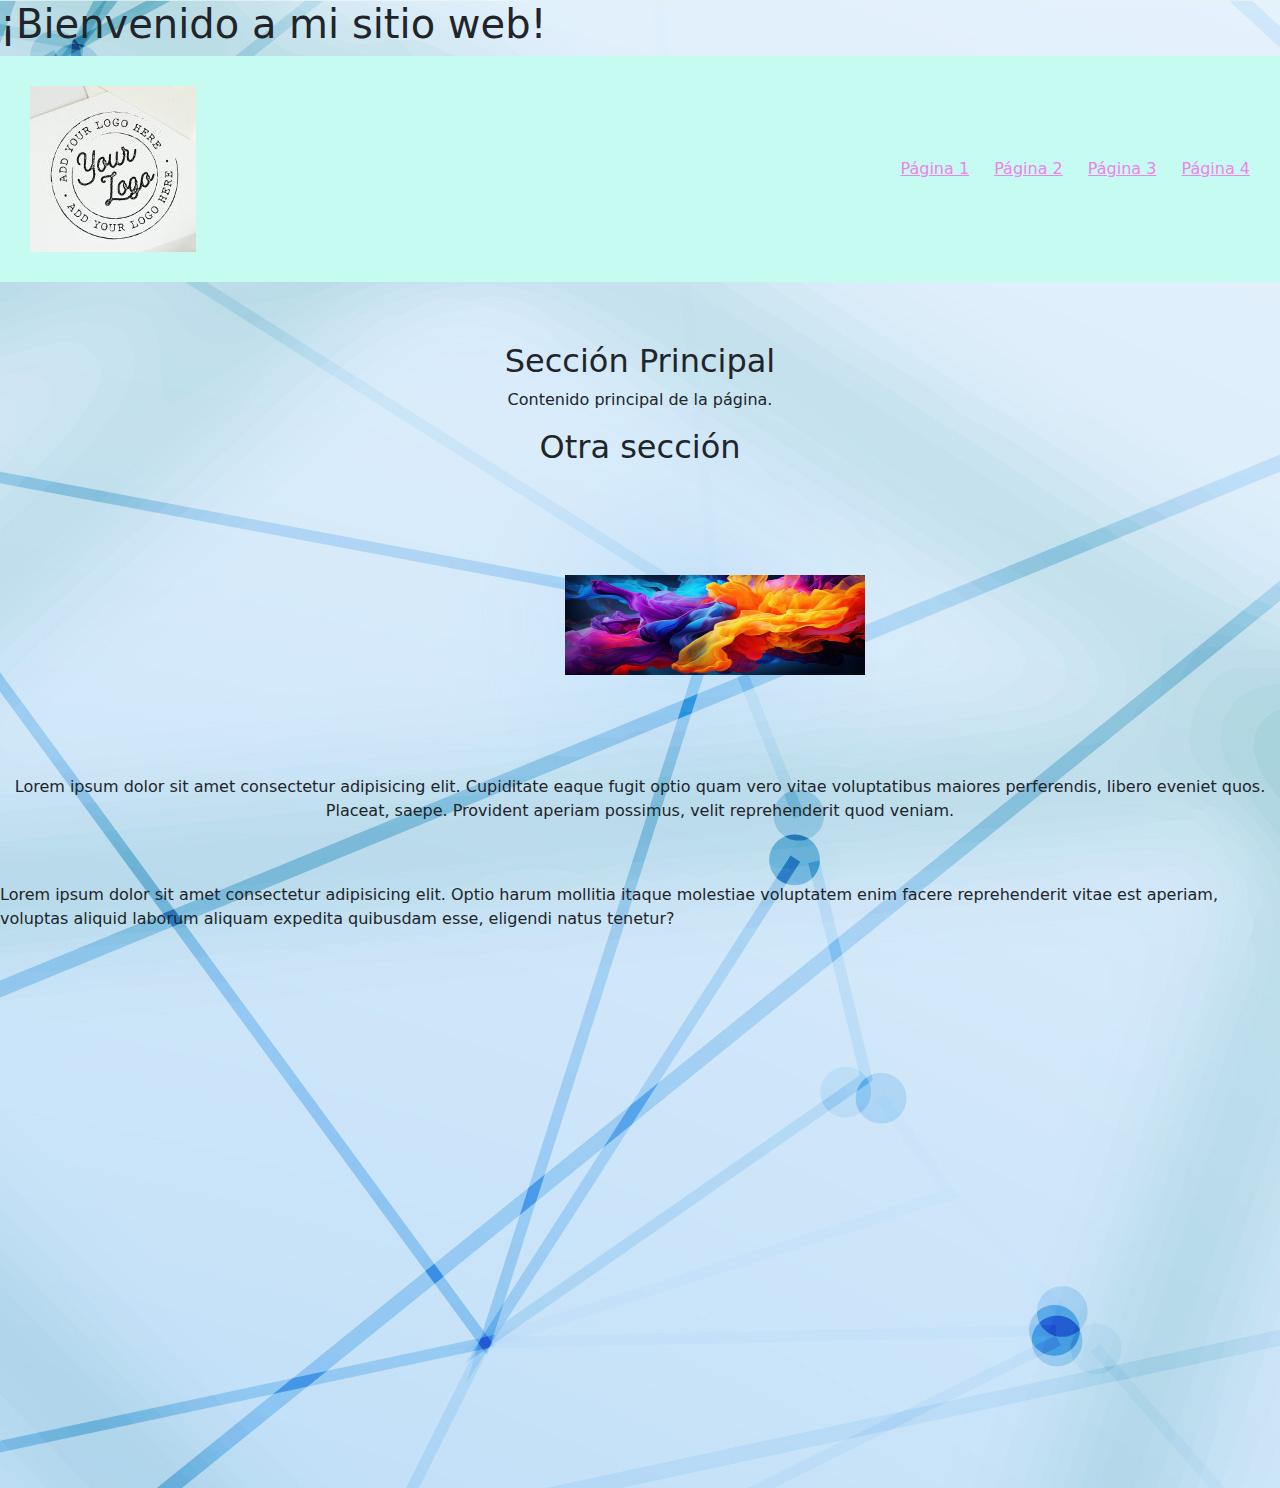
==== index.html @ e831011b "Subida Proyecto" ====
<!DOCTYPE html>
<html lang="en">

<head>
    <meta charset="UTF-8">
    <meta name="viewport" content="width=device-width, initial-scale=1.0">
    <title>Document</title>
    <link href="https://cdn.jsdelivr.net/npm/bootstrap@5.3.3/dist/css/bootstrap.min.css" rel="stylesheet" integrity="sha384-QWTKZyjpPEjISv5WaRU9OFeRpok6YctnYmDr5pNlyT2bRjXh0JMhjY6hW+ALEwIH" crossorigin="anonymous">
    <link rel="stylesheet" href="../css/style.css">
</head>

<h1>¡Bienvenido a mi sitio web!</h1>

<body>
    <header>
        <img src="../img/logo.jpg">
        <nav>
            <ul>
                <li><a href="../pages/pagina1.html">Página 1</a></li>
                <li><a href="./pagina2.html">Página 2</a></li>
                <li><a href="./pagina3.html">Página 3</a></li>
                <li><a href="./pagina4.html">Página 4</a></li>
            </ul>
        </nav>
    </header>
    <main>
        <section>
            <h2>Sección Principal</h2>
            <p>Contenido principal de la página.</p>
        </section>

        <section>
            <h2>Otra sección</h2>
            <img src="..//img/fondo3.jpg" alt="Descripción de la imagen">
            <p> Lorem ipsum dolor sit amet consectetur adipisicing elit. Cupiditate eaque fugit optio quam vero vitae voluptatibus maiores perferendis, libero eveniet quos. Placeat, saepe. Provident aperiam possimus, velit reprehenderit quod veniam.
            </p>
        </section>
    </main>
    <footer>
        <p>Lorem ipsum dolor sit amet consectetur adipisicing elit. Optio harum mollitia itaque molestiae voluptatem enim facere reprehenderit vitae est aperiam, voluptas aliquid laborum aliquam expedita quibusdam esse, eligendi natus tenetur?</p>


    </footer>


    <div class="iframe">

        <iframe src="https://www.openstreetmap.org/export/embed.html?bbox=-0.004017949104309083%2C51.47612752641776%2C0.00030577182769775396%2C51.478569861898606&layer=mapnik">
        
             </iframe>

    </div>
    <script src="https://cdn.jsdelivr.net/npm/bootstrap@5.3.3/dist/js/bootstrap.bundle.min.js" integrity="sha384-YvpcrYf0tY3lHB60NNkmXc5s9fDVZLESaAA55NDzOxhy9GkcIdslK1eN7N6jIeHz" crossorigin="anonymous"></script>
</body>

</html>
---- css/style.css ----
header {
    display: flex;
    justify-content: space-between;
    align-items: center;
    background-color: #C6FBF2;
    color: #ECFEFB;
    padding: 10px;
}

header img {
    padding: 20px;
}

nav ul {
    list-style-type: none;
    margin: 0;
    padding: 0;
}

nav ul li {
    display: inline-block;
    margin-right: 20px;
}

a {
    color: violet;
}

a:hover {
    color: green;
}

body {
    padding: 0;
    margin: 0;
    background-image: url('..//img/17973908.jpg');
}

main {
    margin-top: 60px;
    margin-bottom: 60px;
}

section img {
    height: 300px;
    width: 500px;
    padding: 100px;
    margin-left: 150px;
}

section {
    text-align: center;
}


.iframe {
    margin: 200px;
    display: block;
}

.imagenes {
    width: 200px; /* Ancho de la imagen */
    height: auto; /* Altura ajustada automáticamente para mantener la proporción */
}
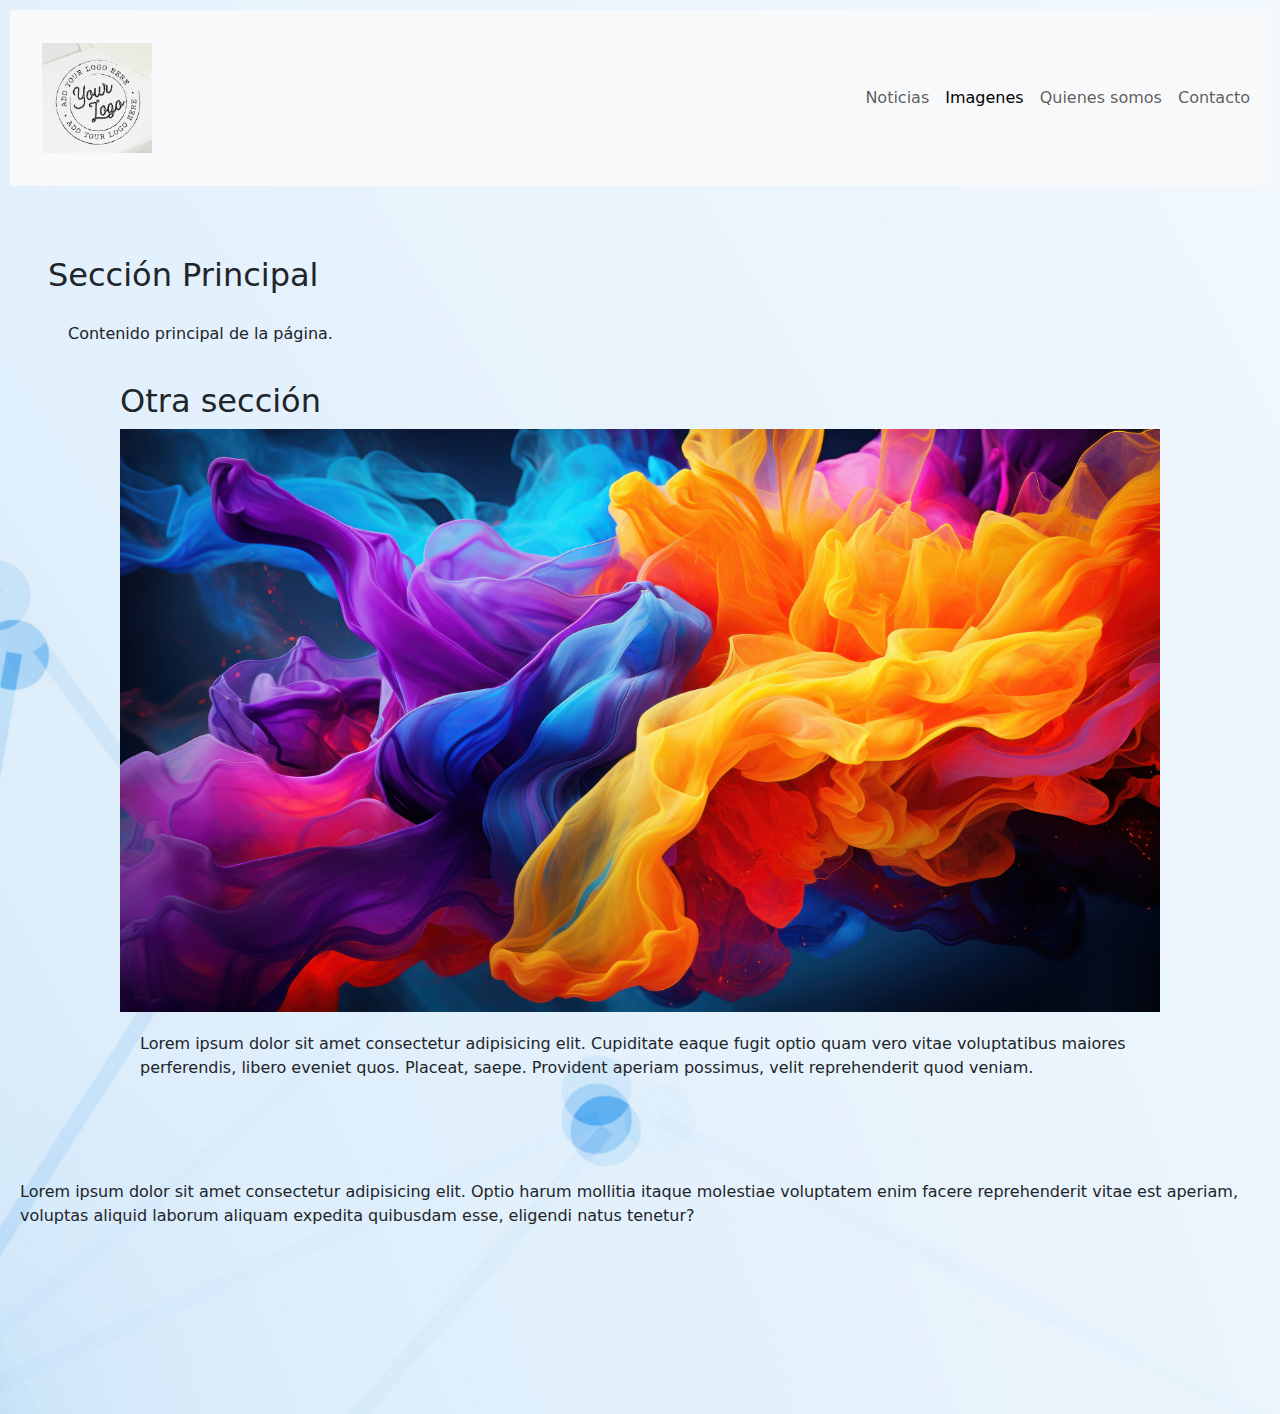
==== commit 769f27e5: "Finalizado" ====
--- a/index.html
+++ b/index.html
@@ -6,22 +6,39 @@
     <meta name="viewport" content="width=device-width, initial-scale=1.0">
     <title>Document</title>
     <link href="https://cdn.jsdelivr.net/npm/bootstrap@5.3.3/dist/css/bootstrap.min.css" rel="stylesheet" integrity="sha384-QWTKZyjpPEjISv5WaRU9OFeRpok6YctnYmDr5pNlyT2bRjXh0JMhjY6hW+ALEwIH" crossorigin="anonymous">
-    <link rel="stylesheet" href="../css/style.css">
+    <link rel="stylesheet" href="./css/style.css">
 </head>
-
-<h1>¡Bienvenido a mi sitio web!</h1>
 
 <body>
     <header>
-        <img src="../img/logo.jpg">
-        <nav>
-            <ul>
-                <li><a href="../pages/pagina1.html">Página 1</a></li>
-                <li><a href="./pagina2.html">Página 2</a></li>
-                <li><a href="./pagina3.html">Página 3</a></li>
-                <li><a href="./pagina4.html">Página 4</a></li>
-            </ul>
+        <nav class="navbar navbar-expand-lg bg-body-tertiary">
+            <div class="container-fluid">
+
+                <a class="navbar-brand" href="./index.html"><img src="./img/logo.jpg" height="150px"></a>
+                <button class="navbar-toggler" type="button" data-bs-toggle="collapse" data-bs-target="#navbarNavDropdown" aria-controls="navbarNavDropdown" aria-expanded="false" aria-label="Toggle navigation">
+                <span class="navbar-toggler-icon"></span>
+              </button>
+                <div class="collapse navbar-collapse navbar1" id="navbarNavDropdown">
+                    <ul class="navbar-nav">
+                        <li class="nav-item">
+                            <a class="nav-link" href="./pages/noticias.html">Noticias</a>
+                        </li>
+
+                        <li class="nav-item">
+                            <a class="nav-link active" aria-current="page" href="./pages/imagenes.html">Imagenes</a>
+                        </li>
+                        <li class="nav-item">
+                            <a class="nav-link" href="./pages/quienes.html">Quienes somos</a>
+                        </li>
+                        <li class="nav-item">
+                            <a class="nav-link" href="./pages/contacto.html">Contacto</a>
+                        </li>
+
+                    </ul>
+                </div>
+            </div>
         </nav>
+
     </header>
     <main>
         <section>
@@ -29,9 +46,9 @@
             <p>Contenido principal de la página.</p>
         </section>
 
-        <section>
+        <section class="general">
             <h2>Otra sección</h2>
-            <img src="..//img/fondo3.jpg" alt="Descripción de la imagen">
+            <img src="..//img/fondo3.jpg" alt="Descripción de la imagen" width="100%">
             <p> Lorem ipsum dolor sit amet consectetur adipisicing elit. Cupiditate eaque fugit optio quam vero vitae voluptatibus maiores perferendis, libero eveniet quos. Placeat, saepe. Provident aperiam possimus, velit reprehenderit quod veniam.
             </p>
         </section>
@@ -45,7 +62,7 @@
 
     <div class="iframe">
 
-        <iframe src="https://www.openstreetmap.org/export/embed.html?bbox=-0.004017949104309083%2C51.47612752641776%2C0.00030577182769775396%2C51.478569861898606&layer=mapnik">
+        <iframe src="https://www.openstreetmap.org/export/embed.html?bbox=-0.004017949104309083%2C51.47612752641776%2C0.00030577182769775396%2C51.478569861898606&layer=mapnik" width="100%">
         
              </iframe>
 
--- a/css/style.css
+++ b/css/style.css
@@ -1,39 +1,34 @@
+body {
+    background-image: url('..//img/17973908.jpg');
+    background-position: center;
+    padding: 0;
+}
+
+main {
+    margin: 0 48px;
+}
+
 header {
     display: flex;
     justify-content: space-between;
     align-items: center;
-    background-color: #C6FBF2;
+    width: 100%;
     color: #ECFEFB;
     padding: 10px;
 }
 
+.navbar1 {
+    justify-content: right;
+}
+
+nav {
+    width: 100%;
+    display: flex;
+    justify-content: space-between;
+}
+
 header img {
     padding: 20px;
-}
-
-nav ul {
-    list-style-type: none;
-    margin: 0;
-    padding: 0;
-}
-
-nav ul li {
-    display: inline-block;
-    margin-right: 20px;
-}
-
-a {
-    color: violet;
-}
-
-a:hover {
-    color: green;
-}
-
-body {
-    padding: 0;
-    margin: 0;
-    background-image: url('..//img/17973908.jpg');
 }
 
 main {
@@ -41,25 +36,109 @@
     margin-bottom: 60px;
 }
 
-section img {
-    height: 300px;
-    width: 500px;
-    padding: 100px;
-    margin-left: 150px;
-}
-
-section {
-    text-align: center;
-}
-
-
 .iframe {
-    margin: 200px;
-    display: block;
+    display: flex;
+    justify-content: center;
+    width: 100%;
 }
 
 .imagenes {
-    width: 200px; /* Ancho de la imagen */
-    height: auto; /* Altura ajustada automáticamente para mantener la proporción */
+    padding: 45px;
+    align-items: center;
+    width: 1000px;
+    /* Ancho de la imagen */
+    height: auto;
+    /* Altura ajustada automáticamente para mantener la proporción */
 }
 
+.imagenes img {
+    margin: 10px 0;
+    border-radius: 12px;
+    box-shadow: 0px 17px 14px -1px rgba(0, 0, 0, 0.75);
+}
+
+.video {
+    display: flex;
+    justify-content: center;
+    margin: 150px 0px;
+}
+
+.title {
+    display: flex;
+    justify-content: center;
+}
+
+p {
+    padding: 20px;
+}
+
+.general {
+    padding: 0px 72px;
+}
+
+.video video {
+    border-radius: 12px;
+    box-shadow: 0px 17px 14px -1px rgba(0, 0, 0, 0.75);
+}
+
+.formularito {
+    display: flex;
+    justify-self: center;
+    box-shadow: 0px 17px 14px -1px rgba(0, 0, 0, 0.75);
+    border-radius: 12px;
+    background-color: white;
+}
+
+.formulario {
+    display: flex;
+    flex-direction: column;
+    padding: 70px;
+}
+
+.formulario label {
+    display: block;
+    margin-bottom: 8px;
+    font-weight: bold;
+    color: #333;
+}
+
+.formulario textarea {
+    padding: 10px;
+    margin-bottom: 15px;
+    border: 1px solid #000000;
+    border-radius: 4px;
+    box-sizing: border-box;
+}
+
+.formulario input {
+    color: black;
+    border: 1px solid black;
+    padding: 10px 20px;
+    text-align: center;
+    text-decoration: none;
+    display: inline-block;
+    font-size: 16px;
+    border-radius: 4px;
+    cursor: pointer;
+}
+
+.formulario input:hover {
+    background-color: #0000001e;
+}
+
+#imagen-login {
+    background-image: url("../img/rasp.jpg");
+    background-repeat: no-repeat;
+    background-size: cover;
+    border-radius: 0 12px 12px 0;
+}
+
+.formularito button {
+    background-color: rgb(158, 2, 2);
+    color: white;
+}
+
+.formularito button:hover {
+    background-color: rgb(204, 72, 72);
+    color: white;
+}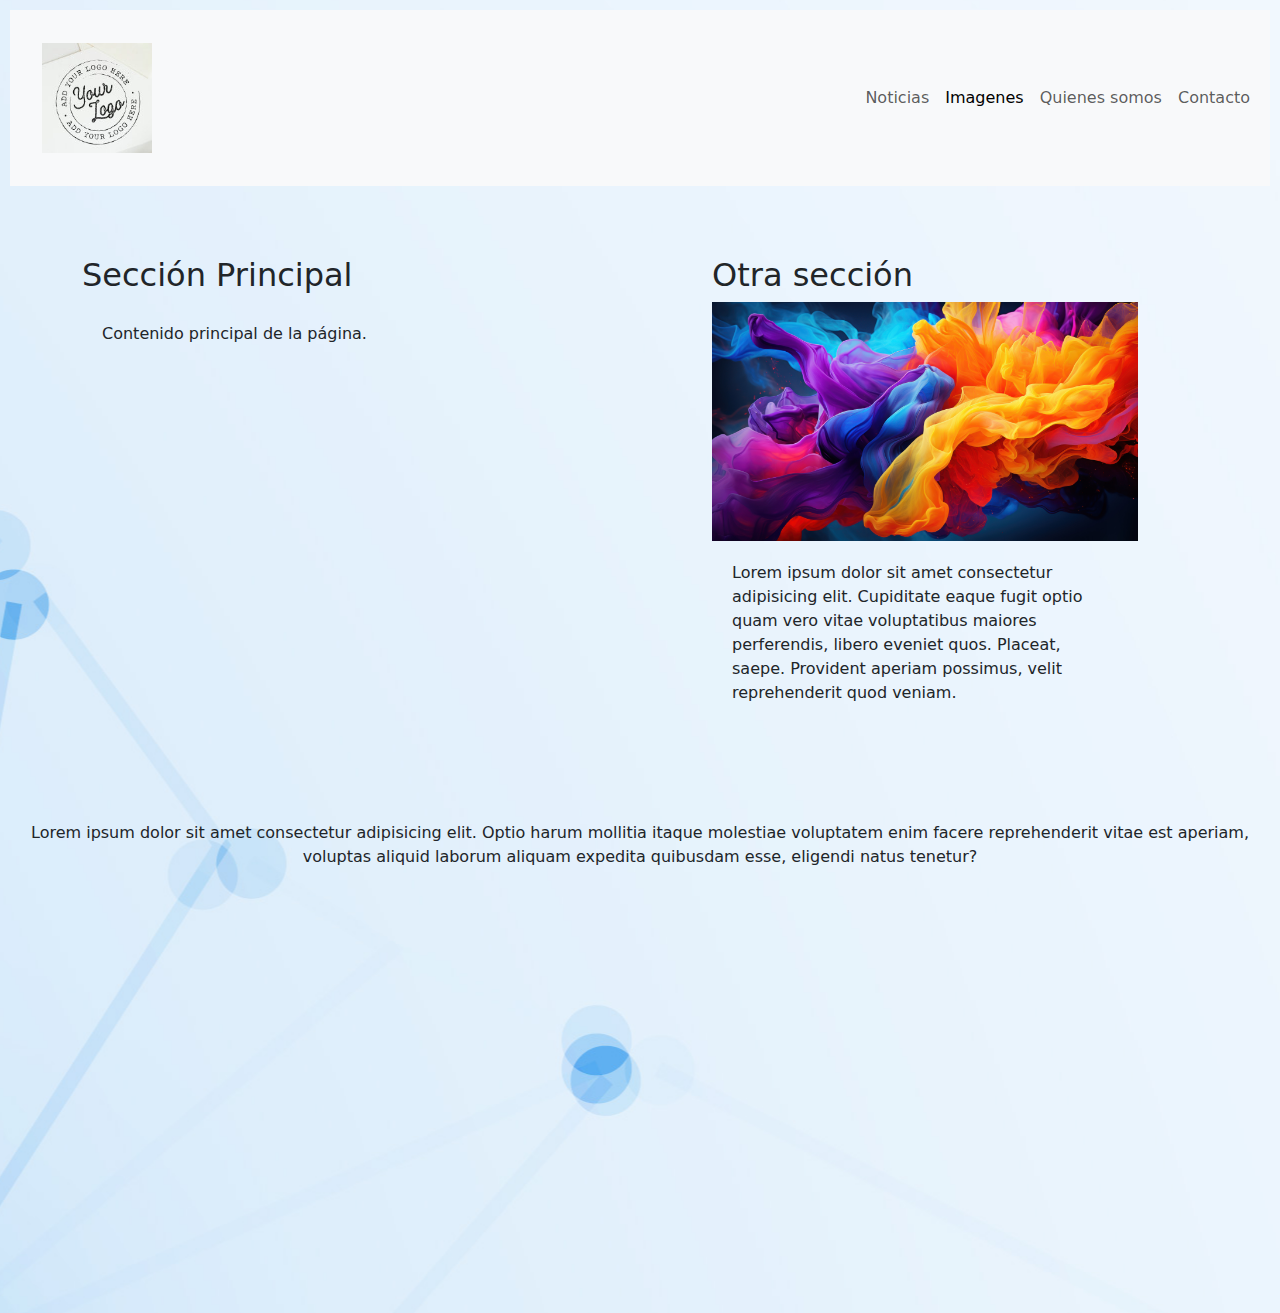
==== commit 6cf15e46: "Update index.html" ====
--- a/index.html
+++ b/index.html
@@ -13,17 +13,15 @@
     <header>
         <nav class="navbar navbar-expand-lg bg-body-tertiary">
             <div class="container-fluid">
-
                 <a class="navbar-brand" href="./index.html"><img src="./img/logo.jpg" height="150px"></a>
                 <button class="navbar-toggler" type="button" data-bs-toggle="collapse" data-bs-target="#navbarNavDropdown" aria-controls="navbarNavDropdown" aria-expanded="false" aria-label="Toggle navigation">
-                <span class="navbar-toggler-icon"></span>
-              </button>
+                    <span class="navbar-toggler-icon"></span>
+                </button>
                 <div class="collapse navbar-collapse navbar1" id="navbarNavDropdown">
                     <ul class="navbar-nav">
                         <li class="nav-item">
                             <a class="nav-link" href="./pages/noticias.html">Noticias</a>
                         </li>
-
                         <li class="nav-item">
                             <a class="nav-link active" aria-current="page" href="./pages/imagenes.html">Imagenes</a>
                         </li>
@@ -33,41 +31,31 @@
                         <li class="nav-item">
                             <a class="nav-link" href="./pages/contacto.html">Contacto</a>
                         </li>
-
                     </ul>
                 </div>
             </div>
         </nav>
-
     </header>
-    <main>
-        <section>
-            <h2>Sección Principal</h2>
-            <p>Contenido principal de la página.</p>
-        </section>
-
-        <section class="general">
-            <h2>Otra sección</h2>
-            <img src="..//img/fondo3.jpg" alt="Descripción de la imagen" width="100%">
-            <p> Lorem ipsum dolor sit amet consectetur adipisicing elit. Cupiditate eaque fugit optio quam vero vitae voluptatibus maiores perferendis, libero eveniet quos. Placeat, saepe. Provident aperiam possimus, velit reprehenderit quod veniam.
-            </p>
-        </section>
+    <main class="container">
+        <div class="row">
+            <section class="col-12 col-md-6">
+                <h2>Sección Principal</h2>
+                <p>Contenido principal de la página.</p>
+            </section>
+            <section class="col-12 col-md-6 general">
+                <h2>Otra sección</h2>
+                <img src="./img/fondo3.jpg" alt="Descripción de la imagen" class="img-fluid">
+                <p>Lorem ipsum dolor sit amet consectetur adipisicing elit. Cupiditate eaque fugit optio quam vero vitae voluptatibus maiores perferendis, libero eveniet quos. Placeat, saepe. Provident aperiam possimus, velit reprehenderit quod veniam.</p>
+            </section>
+        </div>
     </main>
-    <footer>
+    <footer class="text-center mt-4">
         <p>Lorem ipsum dolor sit amet consectetur adipisicing elit. Optio harum mollitia itaque molestiae voluptatem enim facere reprehenderit vitae est aperiam, voluptas aliquid laborum aliquam expedita quibusdam esse, eligendi natus tenetur?</p>
-
-
     </footer>
-
-
-    <div class="iframe">
-
-        <iframe src="https://www.openstreetmap.org/export/embed.html?bbox=-0.004017949104309083%2C51.47612752641776%2C0.00030577182769775396%2C51.478569861898606&layer=mapnik" width="100%">
-        
-             </iframe>
-
+    <div class="iframe mt-4">
+        <iframe src="https://www.openstreetmap.org/export/embed.html?bbox=-0.004017949104309083%2C51.47612752641776%2C0.00030577182769775396%2C51.478569861898606&layer=mapnik" width="100%" height="400"></iframe>
     </div>
     <script src="https://cdn.jsdelivr.net/npm/bootstrap@5.3.3/dist/js/bootstrap.bundle.min.js" integrity="sha384-YvpcrYf0tY3lHB60NNkmXc5s9fDVZLESaAA55NDzOxhy9GkcIdslK1eN7N6jIeHz" crossorigin="anonymous"></script>
 </body>
 
-</html>+</html>
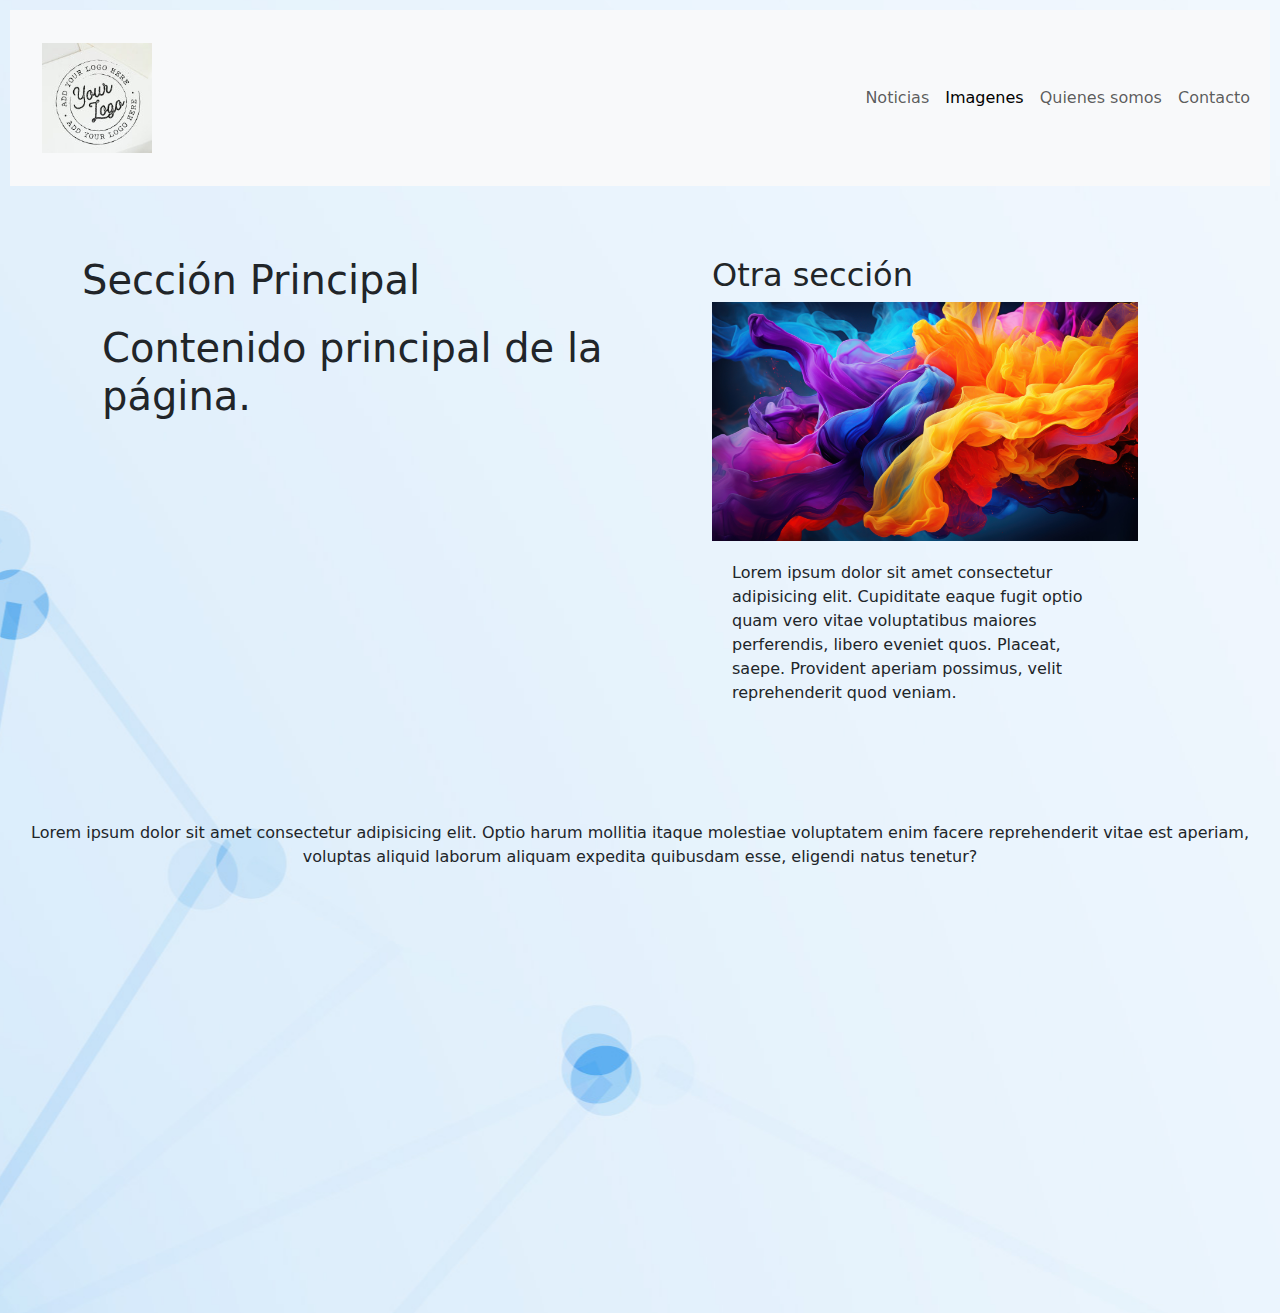
==== commit ce0b1f08: "Update 3  index.html" ====
--- a/index.html
+++ b/index.html
@@ -39,7 +39,7 @@
     <main class="container">
         <div class="row">
             <section class="col-12 col-md-6">
-                <h2>Sección Principal</h2>
+                <h1>Sección Principal</1>
                 <p>Contenido principal de la página.</p>
             </section>
             <section class="col-12 col-md-6 general">
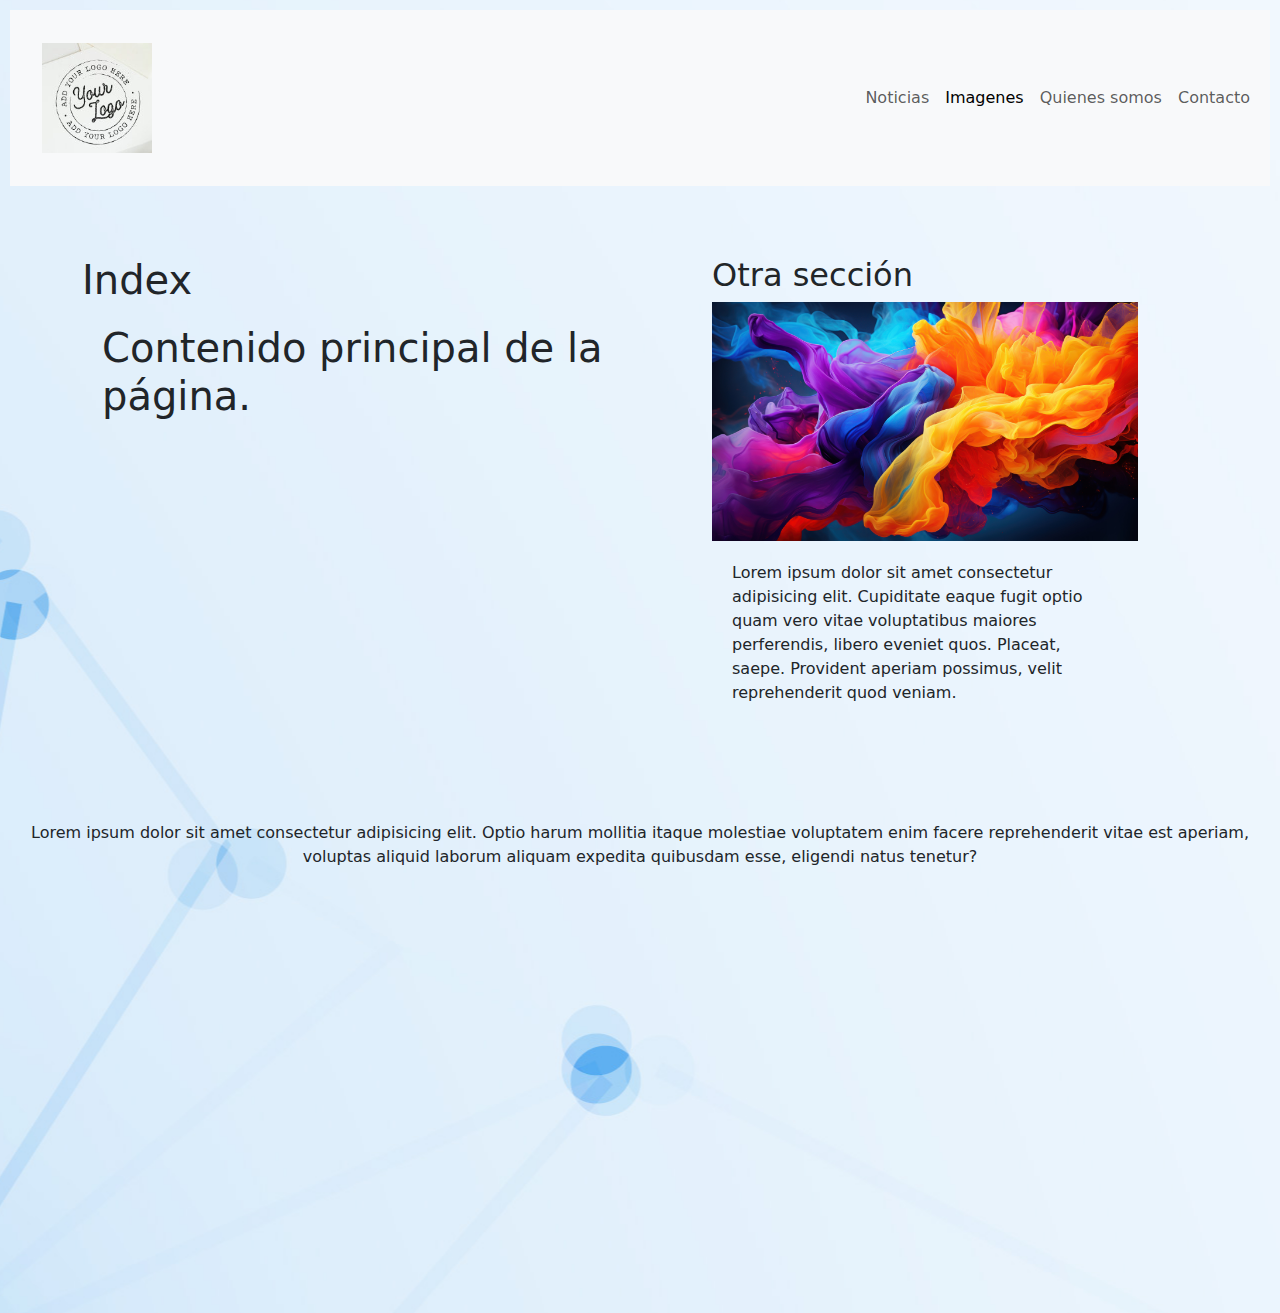
==== commit c5a6429d: "Update 4 index.html" ====
--- a/index.html
+++ b/index.html
@@ -39,7 +39,7 @@
     <main class="container">
         <div class="row">
             <section class="col-12 col-md-6">
-                <h1>Sección Principal</1>
+                <h1>Index</1>
                 <p>Contenido principal de la página.</p>
             </section>
             <section class="col-12 col-md-6 general">
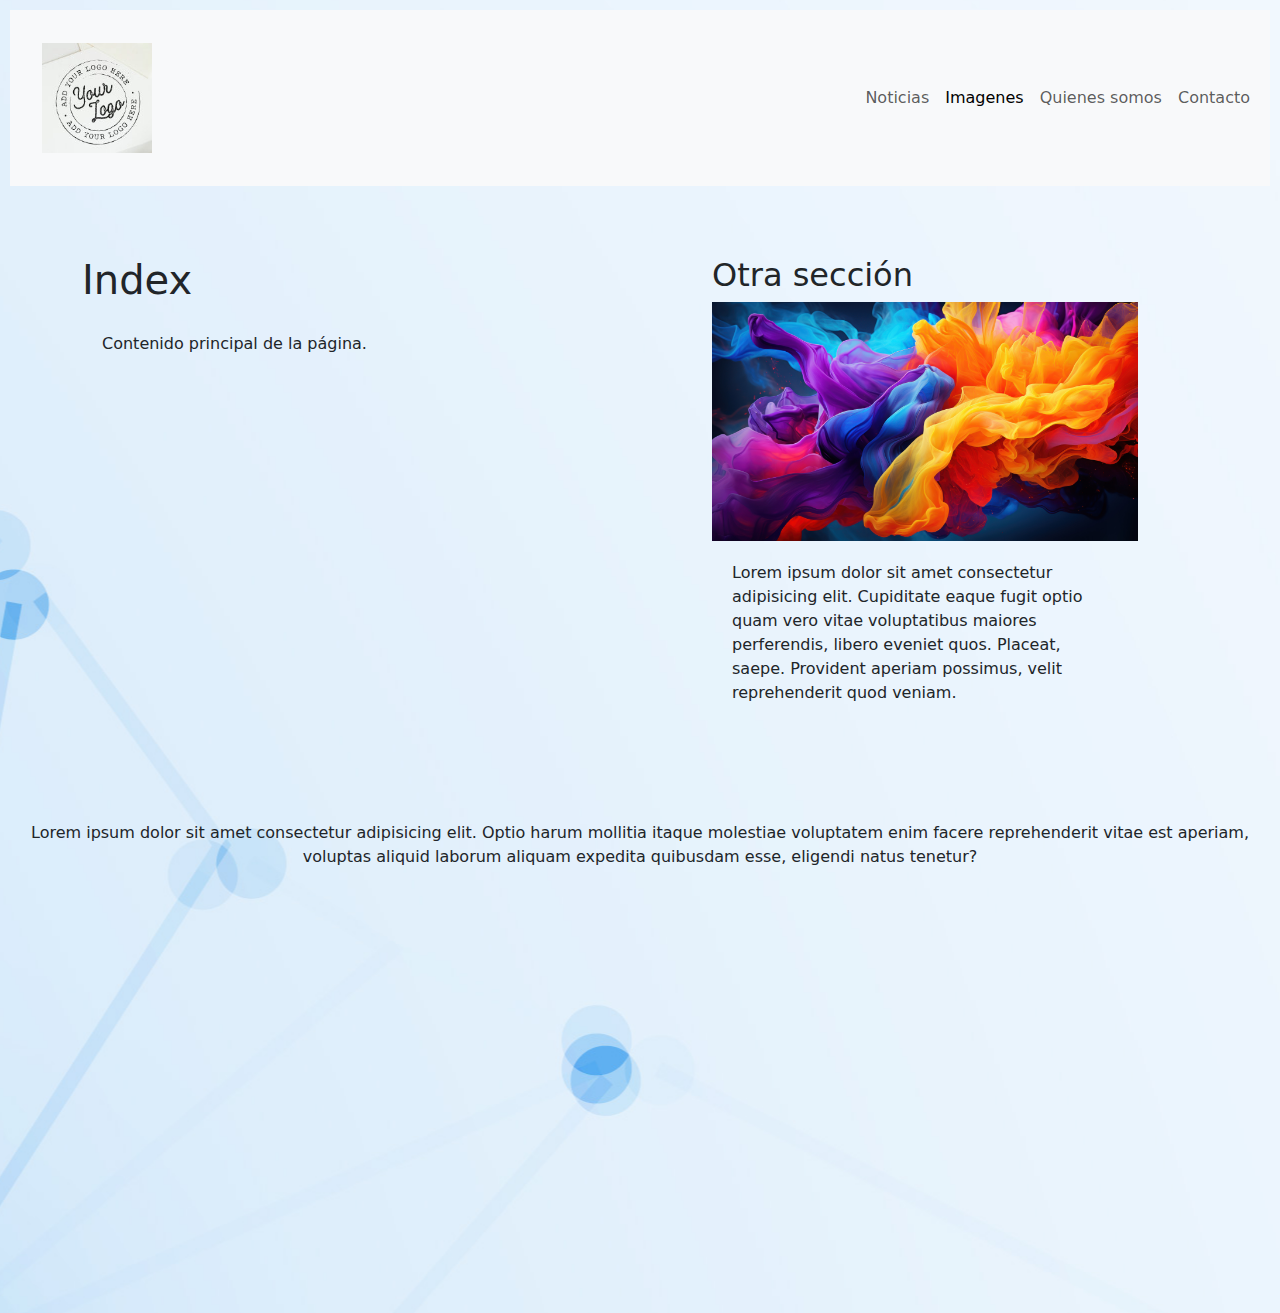
==== commit ad7af631: "Update index.html" ====
--- a/index.html
+++ b/index.html
@@ -39,7 +39,7 @@
     <main class="container">
         <div class="row">
             <section class="col-12 col-md-6">
-                <h1>Index</1>
+                <h1>Index</h1>
                 <p>Contenido principal de la página.</p>
             </section>
             <section class="col-12 col-md-6 general">
